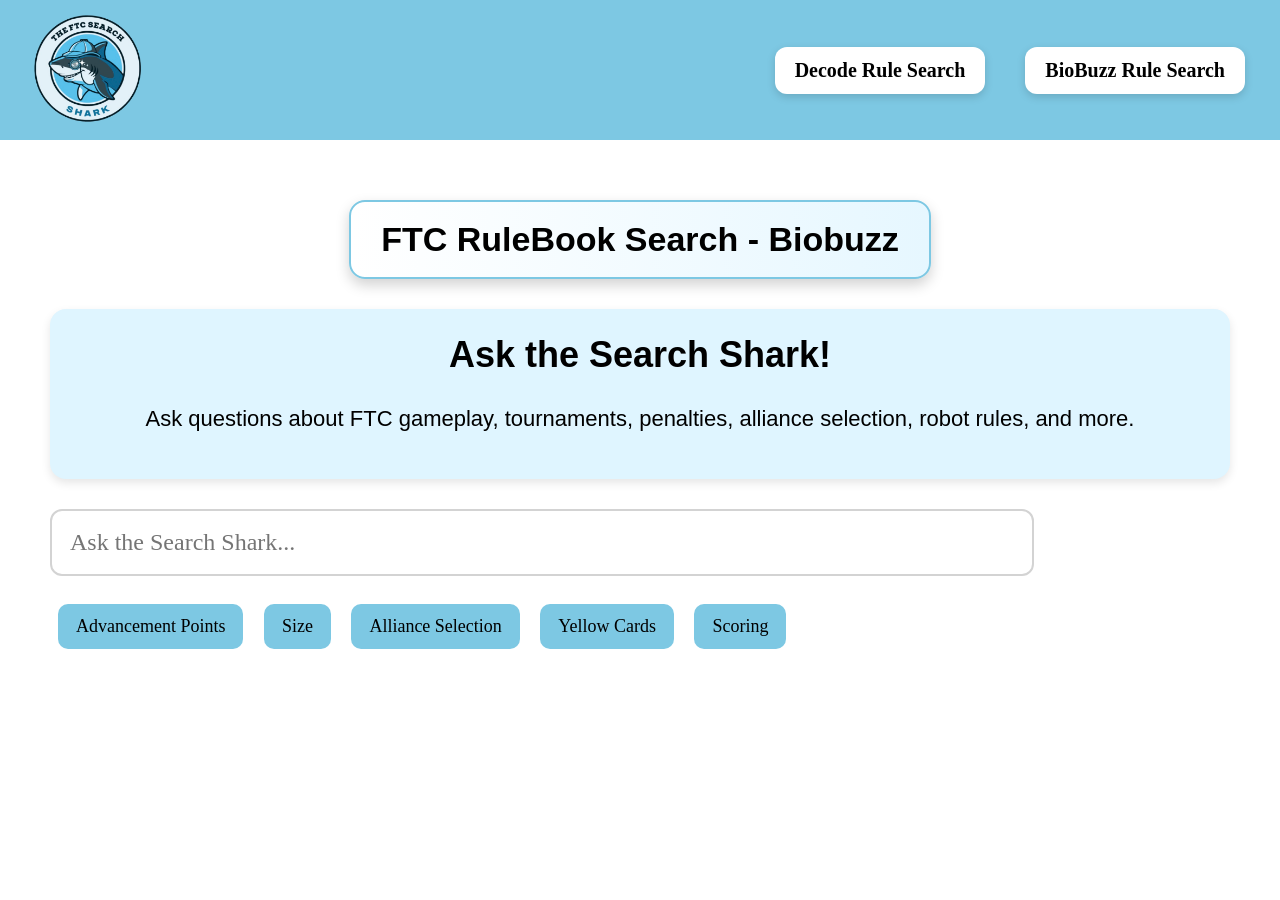
==== biobuzz.html @ 544dca7c "Add files via upload" ====
<!DOCTYPE html>
<html>

<head>
  <title>FTC RuleBook Search - Biobuzz</title>
  <link rel="stylesheet" href="style.css">
</head>

<body>

  <script src="header.js"></script>

<div class="page-title">
  FTC RuleBook Search - Biobuzz
</div>
  <div class="welcome-box">
    <h2>Ask the Search Shark!</h2>
    <p>
      Ask questions about FTC gameplay, tournaments,
      penalties, alliance selection, robot rules, and more.
    </p>
  </div>

  <div id="responseText" class="response-text"></div>

  <input
    id="searchBox"
    placeholder="Ask the Search Shark..."
  >

  <div id="results"></div>

  <div class="suggestions">

    <button onclick="fillSearch('Advancement Points')">Advancement Points</button>
    <button onclick="fillSearch('Size')">Size</button>
    <button onclick="fillSearch('Alliance Selection')">Alliance Selection</button>
    <button onclick="fillSearch('Yellow Cards')">Yellow Cards</button>
    <button onclick="fillSearch('Scoring')">Scoring</button>

  </div>

  <!-- LOAD SEARCH ENGINE -->
  <script src="biobuzzsearch.js"></script>

</body>
</html>
---- style.css ----
body {
  margin: 50px;
  padding-top: 120px;
  font-family: 'Times New Roman', Times, serif;
}

.topbar {
  position: fixed;
  top: 0;
  left: 0;
  right: 0;
  height: 140px;
  background: #7dc8e3;
  display: flex;
  align-items: center;
  padding: 0 20px;
  z-index: 1000;
}

.result {
  transition: 0.2s;
}

.result:hover {
  transform: scale(1.01);
}
.response-text {
  font-size: 24px;
  margin-bottom: 20px;
  font-family: 'Times New Roman', Times, serif;
}
.welcome-box {
  background: #dff5ff;
  padding: 25px;
  border-radius: 16px;
  margin-bottom: 30px;
  text-align: center;
  box-shadow: 0 4px 10px rgba(0,0,0,0.1);
}

.welcome-box h2 {
  margin-top: 0;
  font-size: 36px;
}

.welcome-box p {
  font-size: 22px;
}
.result {
  background: white;
  border-radius: 14px;
  padding: 20px;
  margin-top: 20px;
  box-shadow: 0 4px 12px rgba(0,0,0,0.1);
  text-align: left;
}


.logo {
  height: 130px;
}

.nav {
  margin-left: auto;
}

.nav a {
  color: rgb(0, 0, 0);
  text-decoration: none;
  margin-right: 20px;
  margin-left: 50px;
  font-size: 25px;
  font-family: 'Times New Roman', Times, serif;
  font-weight: bold;

}

/* PAGE LAYOUT */
body {
  margin: 50;
  font-family: Arial;
}

/* pushes content below fixed header */
.home-container {
  padding: 50px 20px 20px 20px;
  text-align: center;
    font-family: 'Times New Roman', Times, serif;
  font-weight: bold;
    font-size: 25px;


}

mark {
  background-color: yellow;
  padding: 2px;
  border-radius: 3px;
}

.nav a {
  transition: 0.2s;
  display: inline-block;
}
/*hover effect*/
.nav a:hover {
  color: #ffffff;
  transform: scale(1.1);
}

/* LINKS */
.home-links a {
  display: block;
  font-size: 26px;
  font-family: "Arial Black", Arial, sans-serif;
  margin: 15px 0;
  text-decoration: none;
  color: #111;
  transition: 0.2s;
}
mark {
  background-color: rgb(144, 224, 240);
  padding: 2px;
  border-radius: 3px;
}

/* SEARCH BOX */
#searchBox {
  width: 80%;
  padding: 18px;
  font-size: 24px;
  border-radius: 12px;
  border: 2px solid lightgray;
  font-family: 'Times New Roman', Times, serif;
}

.suggestions {
  margin-top: 20px;
  margin-bottom: 30px;
}

.suggestions button {
  padding: 12px 18px;
  margin: 8px;
  border: none;
  border-radius: 10px;
  background: #7dc8e3;
  font-size: 18px;
  cursor: pointer;
  transition: 0.2s;
  font-family: 'Times New Roman', Times, serif;
}

.suggestions button:hover {
  transform: scale(1.05);
  background: #5db8d8;
}

.no-results {
  background: #ffe0e0;
  padding: 20px;
  border-radius: 12px;
  margin-top: 20px;
  font-size: 22px;
}

.home-container {
  text-align: center;
  padding: 30px;
}

.home-container h1 {
  font-size: 64px;
  margin-bottom: 20px;
}

.home-description {
  font-size: 24px;
  max-width: 900px;
  margin: auto;
  line-height: 1.6;
  margin-bottom: 40px;
}

.home-links {
  display: flex;
  flex-direction: column;
  align-items: center;
  gap: 20px;
}

.home-links a {
  width: 400px;
  padding: 20px;
  background: #7dc8e3;
  border-radius: 16px;
  text-decoration: none;
  color: black;
  font-size: 28px;
  font-weight: bold;
  transition: 0.2s;
}

.home-links a:hover {
  transform: scale(1.03);
  background: #5db8d8;
}

.nav a {
  display: inline-block;
  padding: 12px 20px;
  margin-left: 15px;
  margin-right: 15px;

  background-color: white;
  border-radius: 12px;

  font-size: 20px;
  font-weight: bold;
  text-decoration: none;

  color: black;

  transition: 0.2s;
  box-shadow: 0 3px 8px rgba(0,0,0,0.15);
}

.nav a:hover {
  transform: scale(1.08);
  background-color: #0b394f;
}

.nav {
  display: flex;
  align-items: center;
  gap: 10px;
}

.page-title {
  text-align: center;

  font-size: 32px;
  font-weight: 900;

  margin: 30px auto 20px auto;

  background: white;
  padding: 15px 25px;

  width: fit-content;

  border-radius: 12px;

  box-shadow: 0 4px 10px rgba(0,0,0,0.15);
}

.page-title {
  text-align: center;
  font-size: 34px;
  font-weight: 900;

  margin: 30px auto;

  background: linear-gradient(90deg, #ffffff, #e6f7ff);
  padding: 18px 30px;

  width: fit-content;

  border-radius: 16px;

  box-shadow: 0 6px 14px rgba(0,0,0,0.18);

  border: 2px solid #7dc8e3;
}

.hero-title {
  text-align: center;

  font-size: 32px;
  font-weight: 900;

  margin: 20px auto;

  background: white;
  padding: 15px 25px;

  width: fit-content;

  border-radius: 14px;

  box-shadow: 0 6px 14px rgba(0,0,0,0.18);

  border: 2px solid #7dc8e3;
}

.hero-title {
  font-size: 50px;
  font-weight: 1000;

  background: linear-gradient(90deg, #ffffff, #e6f7ff);

  border: 2px solid #7dc8e3;

  letter-spacing: 0.5px;
}

.hero-subtitle {
  text-align: center;

  font-size: 30px;
  font-weight: 1000;

  margin-top: 10px;
  margin-bottom: 25px;

  color: #000000;
}

.divider {
  width: 60%;
  margin: 25px auto;

  border: none;
  height: 2px;

  background-color: #7dc8e3;

  border-radius: 5px;
}

.manual-divider {
  width: 100%;
  margin: 100px auto 20px auto;

  border: none;
  height: 2px;

  background: #7dc8e3;

  border-radius: 5px;
}

.manual-link {
  text-align: center;

  margin-bottom: 30px;
}

.manual-link h2 {
  font-size: 18px;
  font-weight: 800;
  margin-bottom: 5px;
}

.manual-link p {
  font-size: 14px;
  color: #333;
  margin-bottom: 10px;
}

.manual-link a {
  font-size: 16px;
  font-weight: bold;

  color: #0077cc;
  text-decoration: none;
}

.manual-link a:hover {
  text-decoration: underline;
}
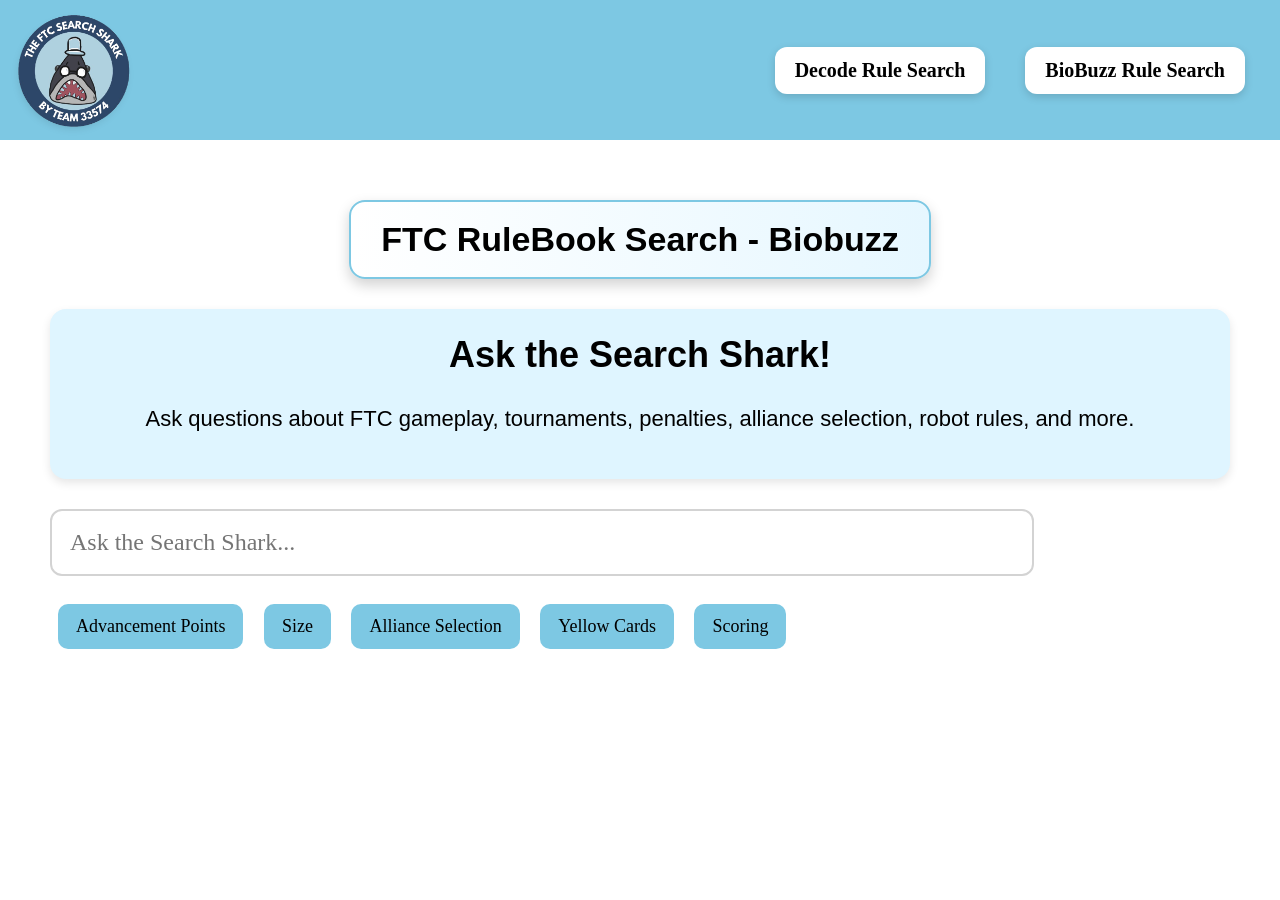
==== commit 5d0c4bc6: "Update biobuzz.html" ====
--- a/biobuzz.html
+++ b/biobuzz.html
@@ -4,6 +4,7 @@
 <head>
   <title>FTC RuleBook Search - Biobuzz</title>
   <link rel="stylesheet" href="style.css">
+  <link rel="icon" type="image/png" href="SearchSharkLogo.png">
 </head>
 
 <body>
@@ -44,4 +45,4 @@
   <script src="biobuzzsearch.js"></script>
 
 </body>
-</html>+</html>
--- a/style.css
+++ b/style.css
@@ -368,4 +368,43 @@
 
 .manual-link a:hover {
   text-decoration: underline;
-}+}
+
+.logo-circle {
+  width: 105px;
+  height: 105px;
+
+  background: white;
+  border-radius: 50%;
+
+  display: flex;
+  align-items: center;
+  justify-content: center;
+
+  box-shadow: 0 4px 10px rgba(0,0,0,0.15);
+
+  flex-shrink: 0;
+}
+
+.logo {
+  height: 120px;
+  width: auto;
+
+  display: block;
+}
+.topbar {
+  position: fixed;
+  top: 0;
+  left: 0;
+  right: 0;
+
+  height: 140px;
+  background: #7dc8e3;
+
+  display: flex;
+  align-items: center;
+
+  padding: 0 20px;
+  z-index: 1000;
+}
+
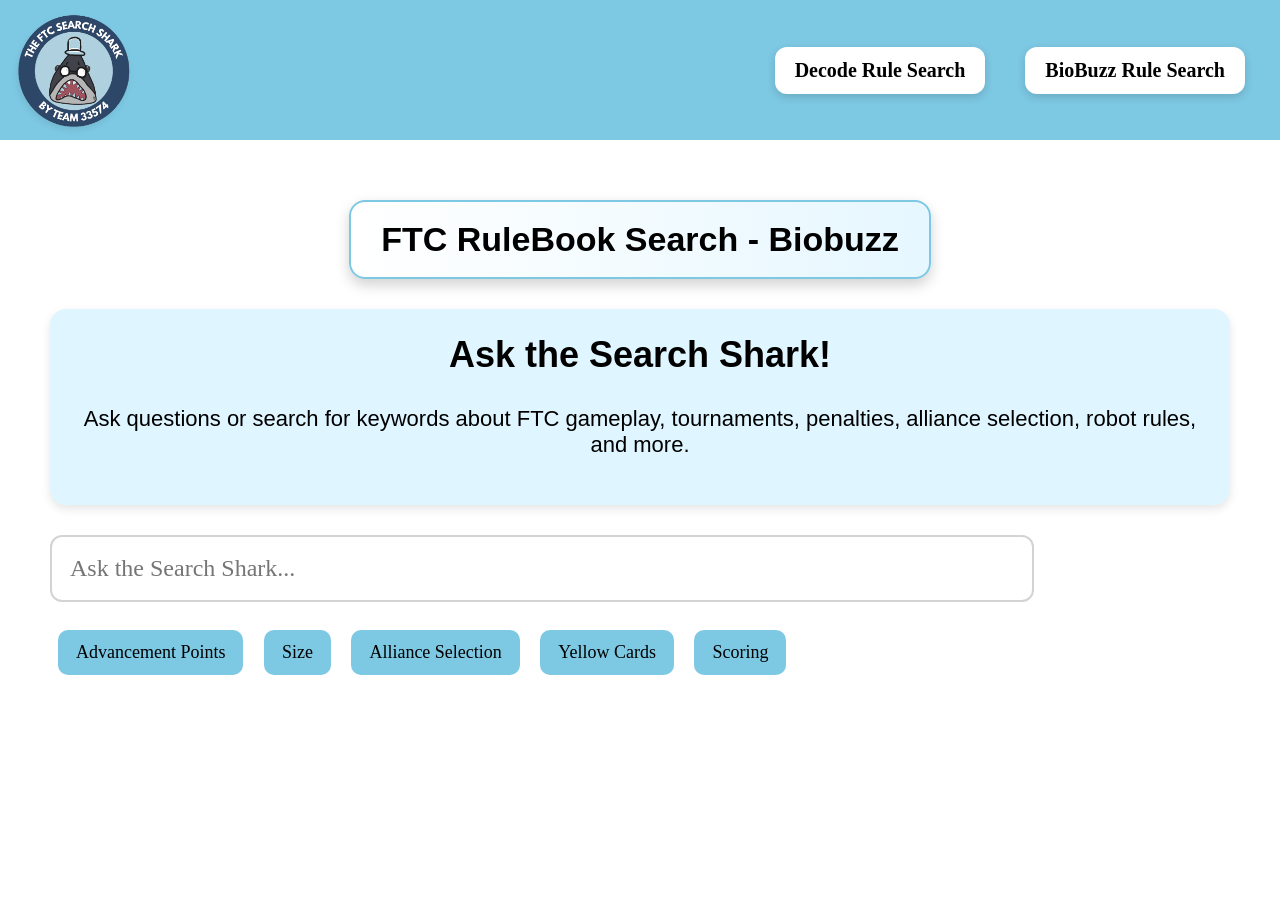
==== commit 8710695f: "Update biobuzz.html" ====
--- a/biobuzz.html
+++ b/biobuzz.html
@@ -4,7 +4,8 @@
 <head>
   <title>FTC RuleBook Search - Biobuzz</title>
   <link rel="stylesheet" href="style.css">
-  <link rel="icon" type="image/png" href="SearchSharkLogo.png">
+    <link rel="icon" type="image/png" href="SearchSharkLogo.png">
+
 </head>
 
 <body>
@@ -17,8 +18,8 @@
   <div class="welcome-box">
     <h2>Ask the Search Shark!</h2>
     <p>
-      Ask questions about FTC gameplay, tournaments,
-      penalties, alliance selection, robot rules, and more.
+      Ask questions or search for keywords about FTC gameplay, tournaments, penalties,
+      alliance selection, robot rules, and more.
     </p>
   </div>
 
--- a/style.css
+++ b/style.css
@@ -119,7 +119,7 @@
   transition: 0.2s;
 }
 mark {
-  background-color: rgb(144, 224, 240);
+  background-color: rgb(141, 255, 230);
   padding: 2px;
   border-radius: 3px;
 }
@@ -315,17 +315,26 @@
 
   color: #000000;
 }
-
-.divider {
-  width: 60%;
-  margin: 25px auto;
-
-  border: none;
-  height: 2px;
-
-  background-color: #7dc8e3;
-
-  border-radius: 5px;
+.wave-box {
+  padding: 0;
+  overflow: hidden;
+}
+
+/* override full width wave behavior */
+.wave-divider {
+  width: 100%;
+  height: 60px;
+  line-height: 0;
+}
+
+.wave-divider svg {
+  display: block;
+  width: 100%;
+  height: 100%;
+}
+
+.wave-divider path {
+  fill: #7dc8e3;
 }
 
 .manual-divider {
@@ -408,3 +417,88 @@
   z-index: 1000;
 }
 
+
+#answerPanel {
+  position: fixed;
+  bottom: 80px;
+  right: 20px;
+  width: 300px;
+  background: rgb(190, 221, 255);
+  border: 1px solid rgb(190, 221, 255);
+  border-radius: 10px;
+  padding: 12px;
+  box-shadow: 0 6px 20px rgba(0,0,0,0.2);
+  display: none;
+  z-index: 9999;
+}
+
+#answerModeBtn {
+  position: fixed;
+  bottom: 20px;
+  right: 20px;
+  padding: 10px 14px;
+  border-radius: 999px;
+  border: none;
+  background: #1c518d;
+  color: white;
+  cursor: pointer;
+  z-index: 10000;
+}
+
+.result.top {
+  border: 2px solid rgb(8, 97, 160);
+  background: rgb(172, 221, 255);
+  transform: scale(1.01);
+}
+
+.result {
+  padding: 10px;
+  margin: 8px 0;
+  border-radius: 8px;
+  cursor: pointer;
+}
+
+.group-title {
+  margin-top: 20px;
+  font-size: 18px;
+  font-weight: bold;
+  color: #333;
+  border-bottom: 2px solid #ddd;
+  padding-bottom: 5px;
+}
+
+.hero-tagline {
+  text-align: center;
+  margin-top: 10px;
+  font-size: 14px;
+  opacity: 0.8;
+}
+
+.hero-tagline span {
+  display: inline-block;
+  padding: 6px 12px;
+  border-radius: 999px;
+  background: linear-gradient(90deg, #1d2a44, #2d3f66);
+  color: white;
+  font-weight: 600;
+  letter-spacing: 0.3px;
+  box-shadow: 0 4px 10px rgba(0,0,0,0.25);
+  transition: transform 0.2s ease, opacity 0.2s ease;
+}
+
+.hero-tagline span:hover {
+  transform: translateY(-2px);
+  opacity: 1;
+}
+
+.box {
+  background: #e9f7ff; 
+  border: 1px solid #405d6e(125, 200, 227, 0.35);
+  border-radius: 12px;
+  padding: 16px;
+  margin: 12px auto;
+  max-width: 950px;
+  box-shadow: 0 4px 12px rgba(0,0,0,0.08);
+}
+
+
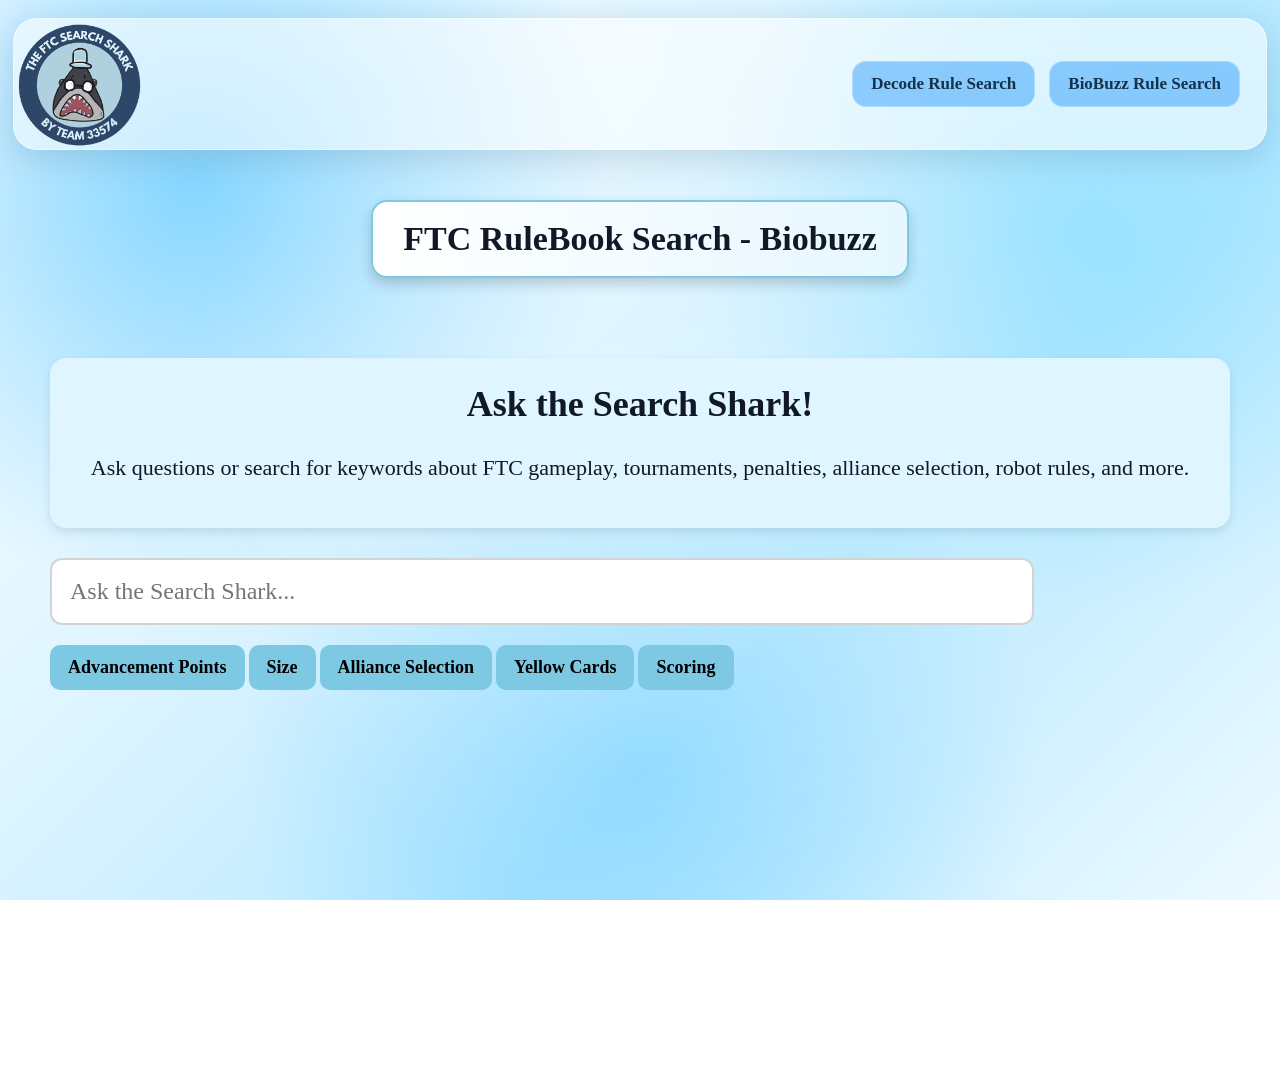
==== commit 3cce9859: "Update biobuzz.html" ====
--- a/biobuzz.html
+++ b/biobuzz.html
@@ -2,7 +2,7 @@
 <html>
 
 <head>
-  <title>FTC RuleBook Search - Biobuzz</title>
+  <title>FTC Search Shark - Biobuzz</title>
   <link rel="stylesheet" href="style.css">
     <link rel="icon" type="image/png" href="SearchSharkLogo.png">
 
--- a/style.css
+++ b/style.css
@@ -1,267 +1,160 @@
+
+/* =========================
+   GLOBAL
+========================= */
+
 body {
   margin: 50px;
-  padding-top: 120px;
+  padding-top: 70px;
   font-family: 'Times New Roman', Times, serif;
 }
+
+body.home-page {
+  color: #111827;
+
+  background:
+    radial-gradient(circle at 15% 20%, rgba(77, 195, 255, 0.65) 0%, transparent 32%),
+    radial-gradient(circle at 85% 25%, rgba(125, 220, 255, 0.55) 0%, transparent 30%),
+    radial-gradient(circle at 50% 85%, rgba(0, 170, 255, 0.28) 0%, transparent 40%),
+    linear-gradient(
+      135deg,
+      #ffffff 0%,
+      #dff5ff 35%,
+      #b9e9ff 65%,
+      #eefaff 100%
+    );
+
+  background-attachment: fixed;
+  min-height: 100vh;
+}
+
+body.home-page::before {
+  content: "";
+
+  position: fixed;
+  inset: 0;
+
+  background:
+    radial-gradient(circle at center,
+      rgba(255,255,255,0.35),
+      transparent 60%);
+
+  pointer-events: none;
+  z-index: -1;
+}
+
+/* =========================
+   HEADER
+========================= */
 
 .topbar {
   position: fixed;
-  top: 0;
-  left: 0;
-  right: 0;
-  height: 140px;
-  background: #7dc8e3;
+
+  top: 18px;
+  left: 50%;
+
+  transform: translateX(-50%);
+
+  width: calc(100% - 80px);
+  max-width: 1400px;
+
+  height: 130px;
+
+  padding: 0 26px;
+
   display: flex;
   align-items: center;
-  padding: 0 20px;
+
+  border-radius: 24px;
+
+  background: rgba(255,255,255,0.55);
+
+  backdrop-filter: blur(18px);
+  -webkit-backdrop-filter: blur(18px);
+
+  border: 1px solid rgba(255,255,255,0.45);
+
+  box-shadow:
+    0 10px 35px rgba(0,0,0,0.10),
+    0 0 25px rgba(125,200,255,0.18);
+
   z-index: 1000;
 }
-
-.result {
-  transition: 0.2s;
-}
-
-.result:hover {
-  transform: scale(1.01);
-}
-.response-text {
-  font-size: 24px;
-  margin-bottom: 20px;
-  font-family: 'Times New Roman', Times, serif;
-}
-.welcome-box {
-  background: #dff5ff;
-  padding: 25px;
-  border-radius: 16px;
-  margin-bottom: 30px;
-  text-align: center;
-  box-shadow: 0 4px 10px rgba(0,0,0,0.1);
-}
-
-.welcome-box h2 {
-  margin-top: 0;
-  font-size: 36px;
-}
-
-.welcome-box p {
-  font-size: 22px;
-}
-.result {
-  background: white;
-  border-radius: 14px;
-  padding: 20px;
-  margin-top: 20px;
-  box-shadow: 0 4px 12px rgba(0,0,0,0.1);
-  text-align: left;
-}
-
 
 .logo {
   height: 130px;
+  width: auto;
+  padding: 30px;
+}
+
+.logo-circle {
+  width: 76px;
+  height: 76px;
+
+  border-radius: 20px;
+
+  background: rgba(255,255,255,0.7);
+
+  backdrop-filter: blur(10px);
+
+  display: flex;
+  align-items: center;
+  justify-content: center;
+
+  box-shadow: 0 6px 20px rgba(0,0,0,0.08);
 }
 
 .nav {
   margin-left: auto;
-}
-
-.nav a {
-  color: rgb(0, 0, 0);
-  text-decoration: none;
-  margin-right: 20px;
-  margin-left: 50px;
-  font-size: 25px;
-  font-family: 'Times New Roman', Times, serif;
-  font-weight: bold;
-
-}
-
-/* PAGE LAYOUT */
-body {
-  margin: 50;
-  font-family: Arial;
-}
-
-/* pushes content below fixed header */
-.home-container {
-  padding: 50px 20px 20px 20px;
-  text-align: center;
-    font-family: 'Times New Roman', Times, serif;
-  font-weight: bold;
-    font-size: 25px;
-
-
-}
-
-mark {
-  background-color: yellow;
-  padding: 2px;
-  border-radius: 3px;
-}
-
-.nav a {
-  transition: 0.2s;
-  display: inline-block;
-}
-/*hover effect*/
-.nav a:hover {
-  color: #ffffff;
-  transform: scale(1.1);
-}
-
-/* LINKS */
-.home-links a {
-  display: block;
-  font-size: 26px;
-  font-family: "Arial Black", Arial, sans-serif;
-  margin: 15px 0;
-  text-decoration: none;
-  color: #111;
-  transition: 0.2s;
-}
-mark {
-  background-color: rgb(141, 255, 230);
-  padding: 2px;
-  border-radius: 3px;
-}
-
-/* SEARCH BOX */
-#searchBox {
-  width: 80%;
-  padding: 18px;
-  font-size: 24px;
-  border-radius: 12px;
-  border: 2px solid lightgray;
-  font-family: 'Times New Roman', Times, serif;
-}
-
-.suggestions {
-  margin-top: 20px;
-  margin-bottom: 30px;
-}
-
-.suggestions button {
-  padding: 12px 18px;
-  margin: 8px;
-  border: none;
-  border-radius: 10px;
-  background: #7dc8e3;
-  font-size: 18px;
-  cursor: pointer;
-  transition: 0.2s;
-  font-family: 'Times New Roman', Times, serif;
-}
-
-.suggestions button:hover {
-  transform: scale(1.05);
-  background: #5db8d8;
-}
-
-.no-results {
-  background: #ffe0e0;
-  padding: 20px;
-  border-radius: 12px;
-  margin-top: 20px;
-  font-size: 22px;
-}
-
-.home-container {
-  text-align: center;
-  padding: 30px;
-}
-
-.home-container h1 {
-  font-size: 64px;
-  margin-bottom: 20px;
-}
-
-.home-description {
-  font-size: 24px;
-  max-width: 900px;
-  margin: auto;
-  line-height: 1.6;
-  margin-bottom: 40px;
-}
-
-.home-links {
-  display: flex;
-  flex-direction: column;
-  align-items: center;
-  gap: 20px;
-}
-
-.home-links a {
-  width: 400px;
-  padding: 20px;
-  background: #7dc8e3;
-  border-radius: 16px;
-  text-decoration: none;
-  color: black;
-  font-size: 28px;
-  font-weight: bold;
-  transition: 0.2s;
-}
-
-.home-links a:hover {
-  transform: scale(1.03);
-  background: #5db8d8;
-}
-
-.nav a {
-  display: inline-block;
-  padding: 12px 20px;
-  margin-left: 15px;
-  margin-right: 15px;
-
-  background-color: white;
-  border-radius: 12px;
-
-  font-size: 20px;
-  font-weight: bold;
-  text-decoration: none;
-
-  color: black;
-
-  transition: 0.2s;
-  box-shadow: 0 3px 8px rgba(0,0,0,0.15);
-}
-
-.nav a:hover {
-  transform: scale(1.08);
-  background-color: #0b394f;
-}
-
-.nav {
+
   display: flex;
   align-items: center;
-  gap: 10px;
-}
-
-.page-title {
-  text-align: center;
-
-  font-size: 32px;
-  font-weight: 900;
-
-  margin: 30px auto 20px auto;
-
-  background: white;
-  padding: 15px 25px;
-
-  width: fit-content;
-
-  border-radius: 12px;
-
-  box-shadow: 0 4px 10px rgba(0,0,0,0.15);
-}
+  gap: 14px;
+}
+
+.nav a {
+  padding: 12px 18px;
+
+  border-radius: 14px;
+
+  text-decoration: none;
+
+  font-size: 17px;
+  font-weight: 700;
+
+  color: #16324a;
+
+  background: rgba(32, 148, 250, 0.45);
+
+  transition: all 0.2s ease;
+
+  border: 1px solid rgba(255,255,255,0.3);
+}
+
+.nav a:hover {
+  transform: translateY(-2px);
+
+  background: #4fc3ff;
+
+  color: rgb(36, 46, 99);
+
+  box-shadow:
+    0 8px 20px rgba(79,195,255,0.35);
+}
+
+/* =========================
+   TITLES
+========================= */
 
 .page-title {
   text-align: center;
   font-size: 34px;
   font-weight: 900;
 
-  margin: 30px auto;
+  margin: 80px auto;
 
   background: linear-gradient(90deg, #ffffff, #e6f7ff);
+
   padding: 18px 30px;
 
   width: fit-content;
@@ -276,30 +169,22 @@
 .hero-title {
   text-align: center;
 
-  font-size: 32px;
-  font-weight: 900;
-
-  margin: 20px auto;
-
-  background: white;
-  padding: 15px 25px;
-
-  width: fit-content;
-
-  border-radius: 14px;
-
-  box-shadow: 0 6px 14px rgba(0,0,0,0.18);
-
-  border: 2px solid #7dc8e3;
-}
-
-.hero-title {
   font-size: 50px;
   font-weight: 1000;
 
+  margin: 20px auto;
+
   background: linear-gradient(90deg, #ffffff, #e6f7ff);
 
+  padding: 15px 25px;
+
+  width: fit-content;
+
+  border-radius: 14px;
+
   border: 2px solid #7dc8e3;
+
+  box-shadow: 0 6px 14px rgba(0,0,0,0.18);
 
   letter-spacing: 0.5px;
 }
@@ -315,190 +200,849 @@
 
   color: #000000;
 }
-.wave-box {
-  padding: 0;
-  overflow: hidden;
-}
-
-/* override full width wave behavior */
-.wave-divider {
-  width: 100%;
-  height: 60px;
-  line-height: 0;
-}
-
-.wave-divider svg {
-  display: block;
-  width: 100%;
-  height: 100%;
-}
-
-.wave-divider path {
-  fill: #7dc8e3;
-}
-
-.manual-divider {
-  width: 100%;
-  margin: 100px auto 20px auto;
-
-  border: none;
-  height: 2px;
-
-  background: #7dc8e3;
-
-  border-radius: 5px;
-}
-
-.manual-link {
-  text-align: center;
-
-  margin-bottom: 30px;
-}
-
-.manual-link h2 {
-  font-size: 18px;
-  font-weight: 800;
-  margin-bottom: 5px;
-}
-
-.manual-link p {
-  font-size: 14px;
-  color: #333;
-  margin-bottom: 10px;
-}
-
-.manual-link a {
-  font-size: 16px;
-  font-weight: bold;
-
-  color: #0077cc;
-  text-decoration: none;
-}
-
-.manual-link a:hover {
-  text-decoration: underline;
-}
-
-.logo-circle {
-  width: 105px;
-  height: 105px;
-
+
+/* =========================
+   SEARCH
+========================= */
+
+#searchBox {
+  width: 80%;
+
+  padding: 18px;
+
+  font-size: 24px;
+
+  border-radius: 12px;
+  border: 2px solid lightgray;
+
+  font-family: 'Times New Roman', Times, serif;
+}
+
+.response-text {
+  font-size: 24px;
+  margin-bottom: 20px;
+}
+
+/* =========================
+   RESULTS
+========================= */
+
+.result {
   background: white;
-  border-radius: 50%;
-
-  display: flex;
-  align-items: center;
-  justify-content: center;
-
-  box-shadow: 0 4px 10px rgba(0,0,0,0.15);
-
-  flex-shrink: 0;
-}
-
-.logo {
-  height: 120px;
-  width: auto;
-
-  display: block;
-}
-.topbar {
-  position: fixed;
-  top: 0;
-  left: 0;
-  right: 0;
-
-  height: 140px;
-  background: #7dc8e3;
-
-  display: flex;
-  align-items: center;
-
-  padding: 0 20px;
-  z-index: 1000;
-}
-
-
-#answerPanel {
-  position: fixed;
-  bottom: 80px;
-  right: 20px;
-  width: 300px;
-  background: rgb(190, 221, 255);
-  border: 1px solid rgb(190, 221, 255);
-  border-radius: 10px;
-  padding: 12px;
-  box-shadow: 0 6px 20px rgba(0,0,0,0.2);
-  display: none;
-  z-index: 9999;
-}
-
-#answerModeBtn {
-  position: fixed;
-  bottom: 20px;
-  right: 20px;
-  padding: 10px 14px;
-  border-radius: 999px;
-  border: none;
-  background: #1c518d;
-  color: white;
+
+  border-radius: 14px;
+
+  padding: 20px;
+
+  margin: 8px 0;
+
+  box-shadow: 0 4px 12px rgba(0,0,0,0.1);
+
+  text-align: left;
+
   cursor: pointer;
-  z-index: 10000;
+
+  transition: 0.2s;
+}
+
+.result:hover {
+  transform: scale(1.01);
 }
 
 .result.top {
   border: 2px solid rgb(8, 97, 160);
   background: rgb(172, 221, 255);
-  transform: scale(1.01);
-}
-
-.result {
-  padding: 10px;
-  margin: 8px 0;
-  border-radius: 8px;
-  cursor: pointer;
 }
 
 .group-title {
   margin-top: 20px;
+
   font-size: 18px;
   font-weight: bold;
+
   color: #333;
+
   border-bottom: 2px solid #ddd;
+
   padding-bottom: 5px;
 }
 
-.hero-tagline {
+/* =========================
+   WELCOME BOX
+========================= */
+
+.welcome-box {
+  background: #dff5ff;
+
+  padding: 25px;
+
+  border-radius: 16px;
+
+  margin-bottom: 30px;
+
   text-align: center;
-  margin-top: 10px;
+
+  box-shadow: 0 4px 10px rgba(0,0,0,0.1);
+}
+
+.welcome-box h2 {
+  margin-top: 0;
+  font-size: 36px;
+}
+
+.welcome-box p {
+  font-size: 22px;
+}
+
+/* =========================
+   BUTTONS
+========================= */
+
+.suggestions {
+  margin-top: 20px;
+  margin-bottom: 30px;
+}
+
+.suggestions button,
+.add-note-btn {
+  padding: 12px 18px;
+
+  border: none;
+  border-radius: 10px;
+
+  background: #7dc8e3;
+
+  font-size: 18px;
+  font-weight: bold;
+
+  cursor: pointer;
+
+  transition: 0.2s;
+
+  font-family: 'Times New Roman', Times, serif;
+}
+
+.suggestions button:hover,
+.add-note-btn:hover {
+  transform: scale(1.05);
+  background: #5db8d8;
+}
+
+.add-note-btn:active {
+  transform: scale(1.14);
+
+  background: #22c55e;
+
+  box-shadow: 0 0 18px rgba(34,197,94,0.45);
+}
+
+/* =========================
+   NOTES
+========================= */
+
+.notes-sidebar {
+  position: fixed;
+
+  top: 0;
+  right: 0;
+
+  width: 300px;
+  height: 100vh;
+
+  background: #dff3ff;
+
+  box-shadow: -4px 0 12px rgba(0,0,0,0.2);
+
+  padding: 15px;
+
+  transform: translateX(100%);
+  transition: transform 0.25s ease;
+
+  display: flex;
+  flex-direction: column;
+  gap: 10px;
+
+  z-index: 100000;
+}
+
+.notes-sidebar.open {
+  transform: translateX(0);
+}
+
+.notes-header {
+  font-size: 20px;
+  font-weight: bold;
+}
+
+#notesBox {
+  flex: 1;
+  resize: none;
+
+  padding: 10px;
+
   font-size: 14px;
-  opacity: 0.8;
-}
-
-.hero-tagline span {
+
+  border-radius: 8px;
+
+  border: 1px solid #bbb;
+
+  outline: none;
+}
+
+.notes-toggle {
+  position: fixed;
+
+  right: 20px;
+  bottom: 80px;
+
+  padding: 12px 18px;
+
+  border: none;
+  border-radius: 999px;
+
+  background: rgb(38, 174, 247);
+
+  color: white;
+
+  font-size: 16px;
+  font-weight: bold;
+
+  cursor: pointer;
+
+  z-index: 99999;
+
+  transition:
+    transform 0.18s ease,
+    background 0.18s ease,
+    box-shadow 0.18s ease;
+}
+
+.notes-toggle:hover {
+  transform: scale(1.08);
+  background: #1593d8;
+}
+
+.notes-toggle:active {
+  transform: scale(1.18);
+
+  background: #2271c5;
+
+  box-shadow: 0 0 20px rgba(34,197,94,0.45);
+}
+
+#clearNotesBtn,
+#saveNotesBtn {
+  padding: 10px 10px;
+  margin-bottom: 5px;
+
+  border: none;
+  border-radius: 8px;
+
+  font-weight: 700;
+
+  cursor: pointer;
+}
+
+#clearNotesBtn {
+  background: #ffdddd;
+  margin-bottom: 30px;
+}
+
+#saveNotesBtn {
+  background: #1f6feb;
+  color: white;
+}
+
+#saveNotesBtn:hover {
+  background: #1557c0;
+}
+
+.notes-status {
+  position: absolute;
+
+  top: 10px;
+  right: 10px;
+
+  background: #1f6feb;
+
+  color: white;
+
+  padding: 6px 10px;
+
+  border-radius: 6px;
+
+  font-size: 12px;
+
+  opacity: 0;
+
+  transform: translateY(-5px);
+
+  transition: 0.2s;
+}
+
+.notes-status.show {
+  opacity: 1;
+  transform: translateY(0);
+}
+
+/* =========================
+   HOME PAGE
+========================= */
+
+.home-page .hero {
+  text-align: center;
+padding: 120px 20px 70px;
+}
+
+.home-page .hero h1 {
+  font-size: 52px;
+  font-weight: 900;
+
+  margin-bottom: 10px;
+
+  color: #111827;
+
+  letter-spacing: -0.5px;
+}
+
+.home-page .subtext {
+  font-size: 20px;
+
+  max-width: 700px;
+
+  margin: 0 auto;
+
+  color: #40444d;
+
+  line-height: 1.6;
+}
+
+.home-page .start-btn {
   display: inline-block;
-  padding: 6px 12px;
+
+  margin-top: 25px;
+
+  padding: 14px 26px;
+
+  background: #4269bd;
+
+  color: white;
+
+  border-radius: 12px;
+
+  font-weight: 700;
+
+  text-decoration: none;
+
+  transition: 0.25s;
+
+  box-shadow: 0 10px 20px rgba(37, 99, 235, 0.25);
+}
+
+.home-page .start-btn:hover {
+  transform: translateY(-3px);
+  background: #1d4ed8;
+}
+
+.home-page .stats {
+  display: flex;
+
+  justify-content: center;
+
+  gap: 40px;
+
+  margin-top: 40px;
+
+  flex-wrap: wrap;
+}
+
+.home-page .stat {
+  background: white;
+
+  padding: 18px 26px;
+
+  border-radius: 14px;
+
+  box-shadow: 0 8px 20px rgba(0,0,0,0.08);
+
+  min-width: 140px;
+
+  transition: 0.2s;
+}
+
+.home-page .stat:hover {
+  transform: translateY(-4px);
+}
+
+.home-page .stat h2 {
+  margin: 0;
+  color: #385187;
+}
+
+.home-page .cards {
+  display: grid;
+
+  grid-template-columns: repeat(auto-fit, minmax(220px, 1fr));
+
+  gap: 20px;
+
+  padding: 0px 40px;
+
+  max-width: 1100px;
+
+  margin: auto;
+}
+
+.home-page .card {
+  background: white;
+
+  border-radius: 16px;
+
+  padding: 22px;
+
+  border: 1px solid #e5e7eb;
+
+  box-shadow: 0 8px 20px rgba(0,0,0,0.06);
+
+  transition: 0.25s;
+}
+
+.home-page .card:hover {
+  transform: translateY(-6px);
+
+  box-shadow: 0 14px 30px rgba(0,0,0,0.12);
+
+  border-color: #2563eb;
+}
+
+.home-page footer {
+  text-align: center;
+
+  padding: 30px;
+
+  color: #6b7280;
+
+  font-size: 14px;
+}
+
+#answerModeBtn {
+  position: fixed;
+
+  bottom: 20px;
+  right: 20px;
+
+  padding: 12px 18px;
+
+  border: none;
   border-radius: 999px;
-  background: linear-gradient(90deg, #1d2a44, #2d3f66);
+
+  background: #1c518d;
+
   color: white;
-  font-weight: 600;
-  letter-spacing: 0.3px;
-  box-shadow: 0 4px 10px rgba(0,0,0,0.25);
-  transition: transform 0.2s ease, opacity 0.2s ease;
-}
-
-.hero-tagline span:hover {
+
+  font-size: 15px;
+  font-weight: bold;
+
+  cursor: pointer;
+
+  z-index: 10000;
+
+  transition:
+    transform 0.18s ease,
+    background 0.18s ease,
+    box-shadow 0.18s ease;
+}
+
+#answerModeBtn:hover {
+  transform: scale(1.06);
+  background: #2467b0;
+}
+
+#answerModeBtn:active {
+  transform: scale(1.14);
+  background: #2d82db;
+  box-shadow: 0 0 18px rgba(45,130,219,0.4);
+}
+
+/* =========================
+   ANSWER MODE POPUP PANEL
+========================= */
+
+#answerPanel {
+  position: fixed;
+
+  bottom: 135px;
+  right: 20px;
+
+  width: 320px;
+
+  background: rgba(255,255,255,0.92);
+
+  backdrop-filter: blur(14px);
+  -webkit-backdrop-filter: blur(14px);
+
+  border-radius: 18px;
+
+  padding: 18px;
+
+  border: 1px solid rgba(255,255,255,0.45);
+
+  box-shadow:
+    0 10px 30px rgba(0,0,0,0.18),
+    0 0 18px rgba(125,200,255,0.18);
+
+  display: none;
+
+  z-index: 9999;
+
+  animation: answerPopup 0.18s ease;
+}
+
+#answerPanel h3 {
+  margin-top: 0;
+  margin-bottom: 10px;
+
+  font-size: 20px;
+  color: #16324a;
+}
+
+#answerPanel hr {
+  border: none;
+  height: 1px;
+
+  background: rgba(0,0,0,0.12);
+
+  margin: 10px 0;
+}
+
+#answerPanel p {
+  margin: 0;
+
+  line-height: 1.5;
+
+  font-size: 15px;
+
+  color: #2b2b2b;
+}
+
+@keyframes answerPopup {
+  from {
+    opacity: 0;
+    transform: translateY(10px) scale(0.96);
+  }
+
+  to {
+    opacity: 1;
+    transform: translateY(0) scale(1);
+  }
+}
+/* =========================
+   FULL MANUAL SECTION BOX
+========================= */
+
+.manual-link {
+  max-width: 760px;
+
+  margin: 60px auto 40px auto;
+
+  padding: 30px;
+
+  text-align: center;
+
+  background: rgba(255,255,255,0.72);
+
+  backdrop-filter: blur(16px);
+  -webkit-backdrop-filter: blur(16px);
+
+  border-radius: 24px;
+
+  border: 1px solid rgba(255,255,255,0.45);
+
+  box-shadow:
+    0 12px 32px rgba(0,0,0,0.12),
+    0 0 22px rgba(125,200,255,0.18);
+}
+
+/* title */
+.manual-link h2 {
+  font-size: 30px;
+  font-weight: 900;
+
+  margin-top: 0;
+  margin-bottom: 12px;
+
+  color: #16324a;
+}
+
+/* description */
+.manual-link p {
+  font-size: 18px;
+
+  line-height: 1.6;
+
+  margin-bottom: 22px;
+
+  color: #40444d;
+}
+
+/* button link */
+.manual-link a {
+  display: inline-block;
+
+  padding: 14px 22px;
+
+  border-radius: 14px;
+
+  background: #4fc3ff;
+
+  color: #16324a;
+
+  font-size: 16px;
+  font-weight: bold;
+
+  text-decoration: none;
+
+  transition:
+    transform 0.2s ease,
+    background 0.2s ease,
+    box-shadow 0.2s ease;
+}
+
+.manual-link a:hover {
   transform: translateY(-2px);
-  opacity: 1;
-}
-
-.box {
-  background: #e9f7ff; 
-  border: 1px solid #405d6e(125, 200, 227, 0.35);
-  border-radius: 12px;
-  padding: 16px;
-  margin: 12px auto;
-  max-width: 950px;
-  box-shadow: 0 4px 12px rgba(0,0,0,0.08);
-}
-
-
+
+  background: #36b6f7;
+
+  box-shadow:
+    0 8px 22px rgba(79,195,255,0.35);
+}
+/* =========================
+   MAKE ALL PAGES MATCH INDEX.HTML
+========================= */
+
+/* apply homepage gradient to ALL pages */
+body {
+  color: #111827;
+
+  background:
+    radial-gradient(circle at 15% 20%, rgba(77, 195, 255, 0.65) 0%, transparent 32%),
+
+    radial-gradient(circle at 85% 25%, rgba(125, 220, 255, 0.55) 0%, transparent 30%),
+
+    radial-gradient(circle at 50% 85%, rgba(0, 170, 255, 0.28) 0%, transparent 40%),
+
+    linear-gradient(
+      135deg,
+      #ffffff 0%,
+      #dff5ff 35%,
+      #b9e9ff 65%,
+      #eefaff 100%
+    );
+
+  background-attachment: fixed;
+
+  min-height: 100vh;
+}
+
+/* glowing overlay */
+body::before {
+  content: "";
+
+  position: fixed;
+  inset: 0;
+
+  background:
+    radial-gradient(
+      circle at center,
+      rgba(255,255,255,0.35),
+      transparent 60%
+    );
+
+  pointer-events: none;
+
+  z-index: -1;
+}
+
+
+/* =========================
+   FORCE SAME MODERN HEADER
+========================= */
+
+.topbar {
+  position: fixed;
+
+  top: 18px;
+  left: 50%;
+
+  transform: translateX(-50%);
+
+  width: calc(100% - 80px);
+  max-width: 1400px;
+
+  height: 130px;
+
+  padding: 0 26px;
+
+  display: flex;
+  align-items: center;
+
+  border-radius: 24px;
+
+  background: rgba(255,255,255,0.55);
+
+  backdrop-filter: blur(18px);
+  -webkit-backdrop-filter: blur(18px);
+
+  border: 1px solid rgba(255,255,255,0.45);
+
+  box-shadow:
+    0 10px 35px rgba(0,0,0,0.10),
+    0 0 25px rgba(125,200,255,0.18);
+
+  z-index: 1000;
+}
+/* =========================
+   MOBILE OPTIMIZATION
+========================= */
+
+@media (max-width: 768px) {
+
+  body {
+    margin: 15px;
+    padding-top: 120px;
+  }
+
+  /* HEADER */
+  .topbar {
+    width: calc(100% - 20px);
+    height: 90px;
+
+    top: 10px;
+
+    padding: 0 12px;
+
+    border-radius: 18px;
+  }
+
+  .logo {
+    height: 70px;
+    padding: 10px;
+  }
+
+  .logo-circle {
+    width: 55px;
+    height: 55px;
+  }
+
+  /* NAV */
+  .nav {
+    gap: 6px;
+  }
+
+  .nav a {
+    padding: 8px 10px;
+    font-size: 13px;
+  }
+
+  /* TITLES */
+  .hero-title,
+  .page-title {
+    font-size: 28px;
+    padding: 12px 18px;
+    margin: 40px auto;
+  }
+
+  .hero-subtitle {
+    font-size: 20px;
+  }
+
+  .home-container h1 {
+    font-size: 42px;
+  }
+
+  .home-description {
+    font-size: 18px;
+    padding: 0 10px;
+  }
+
+  /* SEARCH */
+  #searchBox {
+    width: 100%;
+    font-size: 18px;
+    padding: 14px;
+  }
+
+  .response-text {
+    font-size: 18px;
+  }
+
+  /* RESULTS */
+  .result {
+    padding: 14px;
+  }
+
+  .result h2 {
+    font-size: 20px;
+  }
+
+  .result h3 {
+    font-size: 18px;
+  }
+
+  .result p {
+    font-size: 15px;
+  }
+
+  /* HOME BUTTONS */
+  .home-links a {
+    width: 100%;
+    max-width: 350px;
+    font-size: 22px;
+  }
+
+  /* ANSWER PANEL */
+  #answerPanel {
+    left: 10px;
+    right: 10px;
+    bottom: 80px;
+
+    width: auto;
+    max-width: none;
+  }
+
+  /* NOTES SIDEBAR */
+  .notes-sidebar {
+    width: 100%;
+    max-width: none;
+  }
+
+  /* NOTES BUTTON */
+  .notes-toggle {
+    bottom: 20px;
+    right: 20px;
+  }
+
+  /* ANSWER BUTTON */
+  #answerModeBtn {
+    bottom: 20px;
+    left: 20px;
+    right: auto;
+  }
+
+  /* STATS */
+  .home-page .stats {
+    gap: 15px;
+  }
+
+  .home-page .stat {
+    min-width: 120px;
+  }
+
+  /* CARDS */
+  .home-page .cards {
+    padding: 10px;
+    gap: 15px;
+  }
+
+}
+
